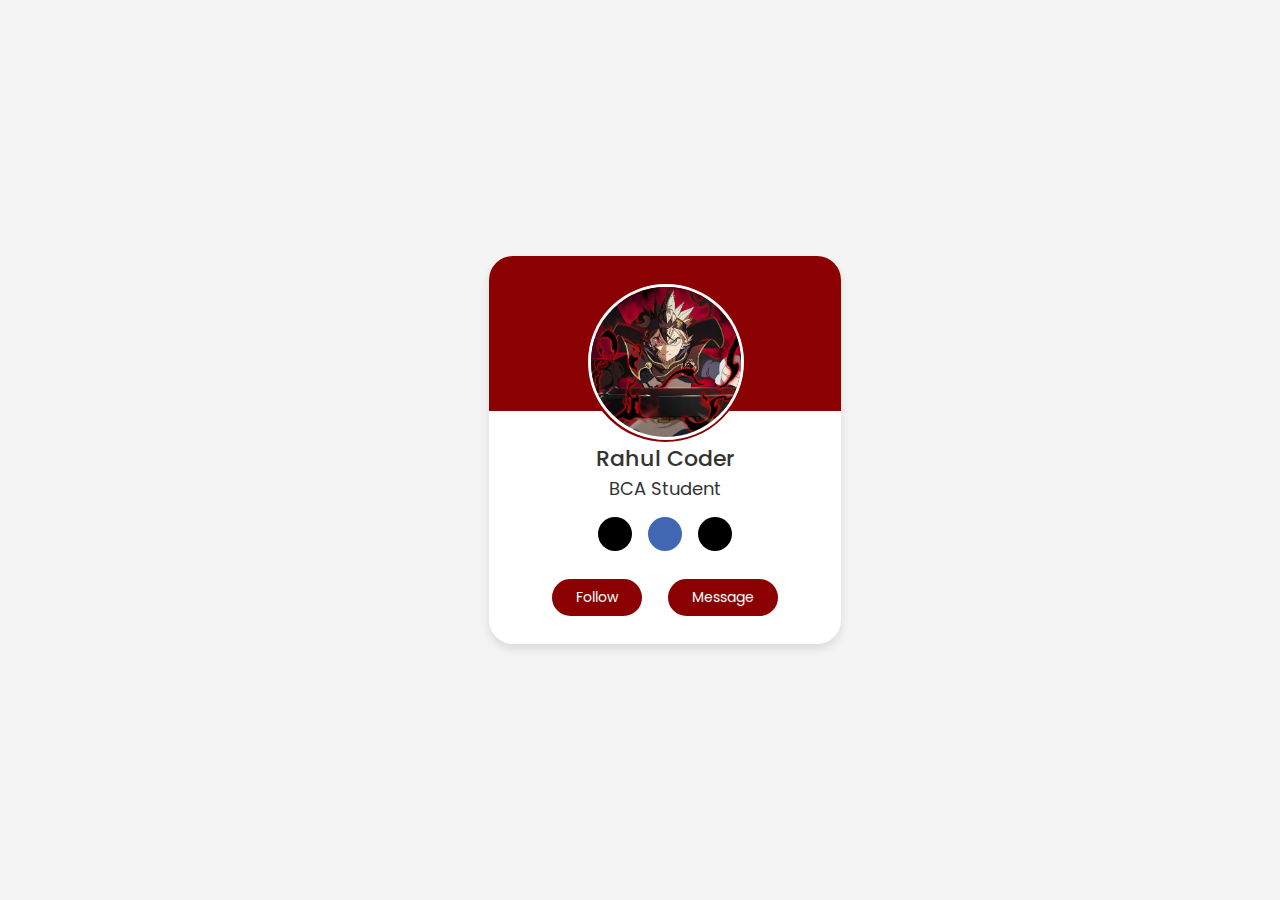
==== profile/profile.html @ c7a04ff2 "Create World" ====
<!DOCTYPE html>
<html>

<head>
  <meta charset="UTF-8">
  <meta name="viewport" content="width=device-width, initial-scale=1">
  <title>Profile Card</title>
  <link rel="stylesheet" href="./profile.css">
   <link href="https://fonts.googleapis.com/css2?family=Poppins:wght@300;400;500;600;700;800;900&display=swap"
        rel="stylesheet">
        <link rel="stylesheet" href="https://cdnjs.cloudflare.com/ajax/libs/font-awesome/6.6.0/css/all.min.css" integrity="sha512-Kc323vGBEqzTmouAECnVceyQqyqdsSiqLQISBL29aUW4U/M7pSPA/gEUZQqv1cwx4OnYxTxve5UMg5GT6L4JJg==" crossorigin="anonymous" referrerpolicy="no-referrer" />
</head>

<body>
  <div class="front-card">
    
  </div>
  <div class="back-card">
<div class="profile-card">
  <div class="image">
    <img src="./profile-img.jpg" alt="" class="profile-img">
  </div>
  <div class="text-data">
    <span class="name">Rahul Coder</span>
    <span class="job">BCA Student</span>
  </div>
  
  <div class="media-buttons">
    <a href="https://github.com/hr-rahul-06" class="link" style="background-color: black">
        <i class='fa-brands fa-github'></i>
      </a>
    <a href="https://www.linkedin.com/in/rahul-coder-305840318" class="link" style="background-color: #4267b2">
      <i class='fa-brands fa-linkedin-in'></i>
    </a>
    <a href="https://x.com/hr_rahul_06" class="link" style="background-color: black">
      <i class="fa-brands fa-x-twitter"></i>
    </a>
  </div>
  
  <div class="buttons">
    <button class="button">Follow</button>
    <button class="button">Message</button>
  </div>
</div>
  </div>
</body>

</html>
---- profile/profile.css ----
@import url("https://fonts.googleapis.com/css2?family=Poppins:wght@300;400;500;600&display=swap");

*{
  margin: 0;
  padding: 0;
  -moz-box-sizing: border-box;
  font-family: "Poppins", sans-serif;
}
body{
  height: 100vh;
  display: flex;
  align-items: center;
  justify-content: center;
  background-color: #f4f4f4;
}
.profile-card{
  display: flex;
  flex-direction: column;
  align-items: center;
  max-width: 370px;
  width: 100%;
  background: #fff;
  border-radius: 24px;
  padding: 25px;
  box-shadow: 0 5px 10px rgba(0, 0, 0, 0.1);
  position: relative;
}
.profile-card::before{
  content: '';
  position: absolute;
  top: 0;
  left: 0;
  height: 40%;
  width: 100%;
  background-color: darkred;
  border-radius: 24px 24px 0 0;
}
.image{
  
  position: relative;
  height: 150px;
  width: 150px;
  border-radius: 50%;
  border: 3px solid darkred;
  padding: 0 5px 5px 0;
}
.profile-img{
  height: 100%;
  width: 100%;
  object-fit: cover;
  border-radius: 50%;
  border: 3px solid white;
}
.text-data{
  display: flex;
  flex-direction: column;
  align-items: center;
  color: #333;
}
.name{
  font-size: 22px;
  font-weight: 500;
}
.job{
  font-size: 18px;
  font-weight: 400;
}
.media-buttons{
  display: flex;
  align-items: center;
  justify-content: center;
  margin-top: 15px;
}
.link{
  font-size: 25px;
  height: 34px;
  width: 34px;
  display: flex;
  align-items: center;
  justify-content: center;
  border-radius: 50%;
  margin: 0 8px;
  color: #fff;
  background-color: darkred;
  text-decoration: none;
}
.buttons{
  display: flex;
  align-items: center;
  margin-top: 25px;
}
.button{
  color: #fff;
  font-size: 14px;
  font-weight: 400;
  border: none;
  border: 3px solid #fff;
  border-radius: 24px;
  margin: 0 10px;
  padding: 8px 24px ;
  background-color: darkred;
  cursor: pointer;
  transition: all 0.2s ease-in;
}
.button:hover{
  background-color: #fff;
  color: darkred;
  border-color: darkred;
}
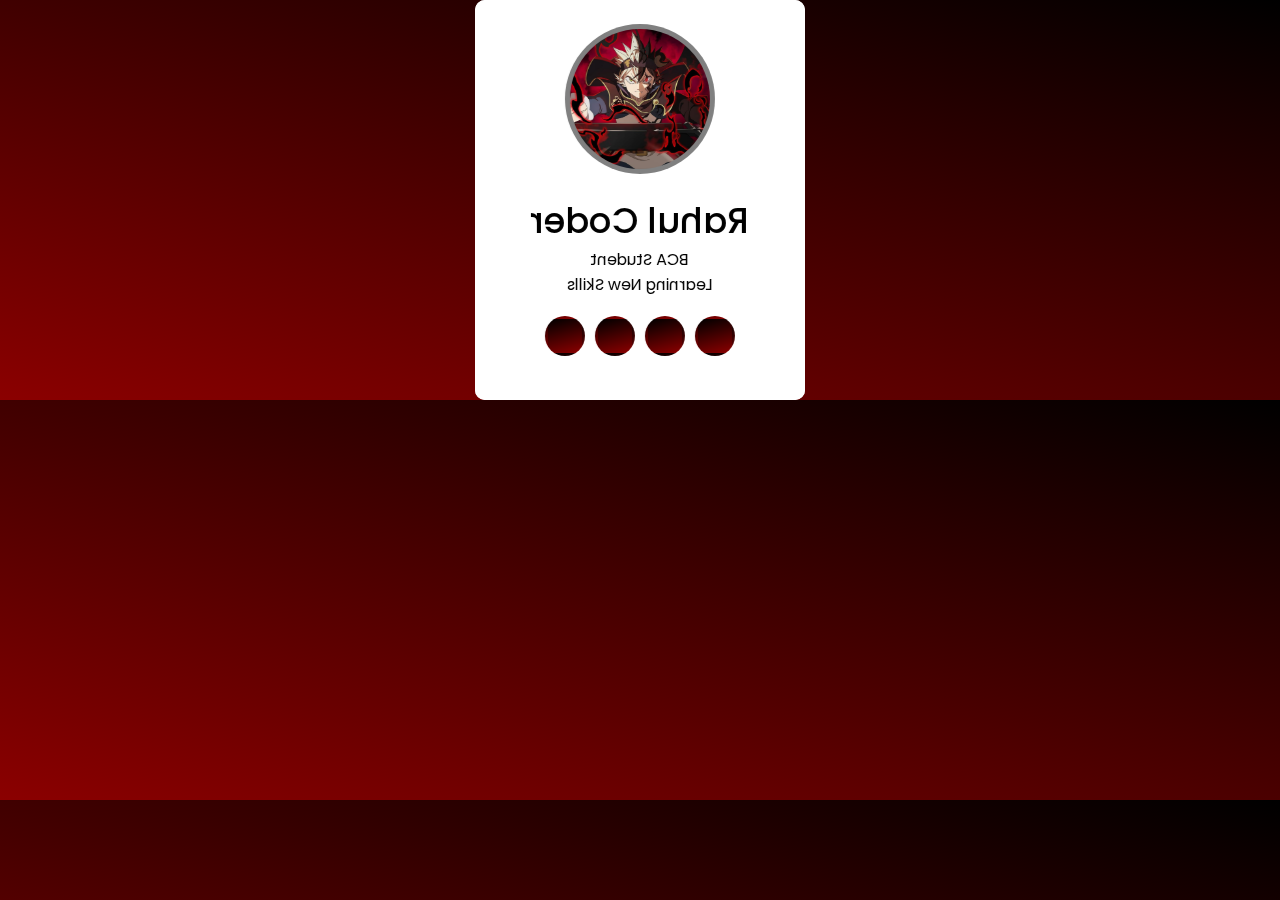
==== commit 7cceaca9: "Add Flipper Card Profile" ====
--- a/profile/profile.html
+++ b/profile/profile.html
@@ -12,36 +12,28 @@
 </head>
 
 <body>
-  <div class="front-card">
-    
-  </div>
-  <div class="back-card">
-<div class="profile-card">
-  <div class="image">
-    <img src="./profile-img.jpg" alt="" class="profile-img">
-  </div>
-  <div class="text-data">
-    <span class="name">Rahul Coder</span>
-    <span class="job">BCA Student</span>
-  </div>
-  
-  <div class="media-buttons">
-    <a href="https://github.com/hr-rahul-06" class="link" style="background-color: black">
-        <i class='fa-brands fa-github'></i>
-      </a>
-    <a href="https://www.linkedin.com/in/rahul-coder-305840318" class="link" style="background-color: #4267b2">
-      <i class='fa-brands fa-linkedin-in'></i>
-    </a>
-    <a href="https://x.com/hr_rahul_06" class="link" style="background-color: black">
-      <i class="fa-brands fa-x-twitter"></i>
-    </a>
-  </div>
-  
-  <div class="buttons">
-    <button class="button">Follow</button>
-    <button class="button">Message</button>
-  </div>
-</div>
+  <div class="profile">
+    <div class="card front">
+      <img src="/profile/profile-img.jpg" alt="">
+    </div>
+    <div class="card back">
+      <img src="/profile/profile-img.jpg" alt="">
+      <div class="info">
+        <div class="title">Rahul Coder </div>
+        <p>BCA Student <br> Learning New Skills</p>
+      </div>
+      <ul>
+        <a href=""><i class="fab fa-youtube"></i></a>
+        <a href="https://github.com/hr-rahul-06" class="link">
+          <i class='fa-brands fa-github'></i>
+        </a>
+        <a href="https://www.linkedin.com/in/rahul-coder-305840318" class="link">
+          <i class='fa-brands fa-linkedin-in'></i>
+        </a>
+        <a href="https://x.com/hr_rahul_06" class="link">
+          <i class="fa-brands fa-x-twitter"></i>
+      </ul>
+    </div>
   </div>
 </body>
 
--- a/profile/profile.css
+++ b/profile/profile.css
@@ -3,107 +3,83 @@
 *{
   margin: 0;
   padding: 0;
-  -moz-box-sizing: border-box;
+  box-sizing: border-box;
   font-family: "Poppins", sans-serif;
 }
 body{
-  height: 100vh;
-  display: flex;
-  align-items: center;
-  justify-content: center;
-  background-color: #f4f4f4;
+  display: grid;
+  height: 100%;
+  place-items: center;
+  background: linear-gradient(375deg, darkred, black);
+   transform-style: preserve-3d;
 }
-.profile-card{
+.profile{
+  height: 400px;
+  width: 330px;
+  position: relative;
+  perspective: 1000px;
+}
+.profile .card{
+  height: 100%;
+  width: 100%;
+  position: absolute;
+  background-color: white;
+  border-radius: 10px;
+  padding: 5px;
+  transition: 0.7s cubic-bezier(0.4,0.2,0.2,1);
+}
+.profile:hover>.front{
+  transform: rotateY(-180deg);
+}
+.profile .card img{
+  height: 100%;
+  width: 100%;
+  object-fit: cover;
+  border-radius: 10px;
+}
+.profile .back{
   display: flex;
   flex-direction: column;
   align-items: center;
-  max-width: 370px;
-  width: 100%;
-  background: #fff;
-  border-radius: 24px;
-  padding: 25px;
-  box-shadow: 0 5px 10px rgba(0, 0, 0, 0.1);
-  position: relative;
+  justify-content: space-evenly;
+  transform: rotateY(180deg);
 }
-.profile-card::before{
-  content: '';
-  position: absolute;
-  top: 0;
-  left: 0;
-  height: 40%;
-  width: 100%;
-  background-color: darkred;
-  border-radius: 24px 24px 0 0;
+.profile:hover>.back{
+  transform: rotateY(0deg);
 }
-.image{
-  
-  position: relative;
+.profile .back img{
   height: 150px;
   width: 150px;
   border-radius: 50%;
-  border: 3px solid darkred;
-  padding: 0 5px 5px 0;
+  padding: 5px;
+  background: grey;
 }
-.profile-img{
-  height: 100%;
-  width: 100%;
-  object-fit: cover;
-  border-radius: 50%;
-  border: 3px solid white;
+.profile .back .info{
+  text-align: center;
 }
-.text-data{
-  display: flex;
-  flex-direction: column;
-  align-items: center;
-  color: #333;
-}
-.name{
-  font-size: 22px;
+.profile .back .info .title{
+  font-size: 35px;
   font-weight: 500;
 }
-.job{
-  font-size: 18px;
-  font-weight: 400;
+.profile .back ul{
+  display: flex;
 }
-.media-buttons{
-  display: flex;
-  align-items: center;
+.profile .back ul a{
+  display: block;
+  height: 40px;
+  width: 40px;
+  background: linear-gradient(375deg, darkred, black);
+  text-align: center;
   justify-content: center;
-  margin-top: 15px;
+  border: 3px solid transparent;
+  line-height: 45px;
+  margin: 0 5px;
+  border-radius: 50%;
+  color: white;
+  transition: all 0.3s ease-in;
 }
-.link{
-  font-size: 25px;
-  height: 34px;
-  width: 34px;
-  display: flex;
-  align-items: center;
-  justify-content: center;
-  border-radius: 50%;
-  margin: 0 8px;
-  color: #fff;
-  background-color: darkred;
-  text-decoration: none;
-}
-.buttons{
-  display: flex;
-  align-items: center;
-  margin-top: 25px;
-}
-.button{
-  color: #fff;
-  font-size: 14px;
-  font-weight: 400;
-  border: none;
-  border: 3px solid #fff;
-  border-radius: 24px;
-  margin: 0 10px;
-  padding: 8px 24px ;
-  background-color: darkred;
-  cursor: pointer;
-  transition: all 0.2s ease-in;
-}
-.button:hover{
-  background-color: #fff;
+.profile .back ul a:hover{
+  background: none;
   color: darkred;
   border-color: darkred;
 }